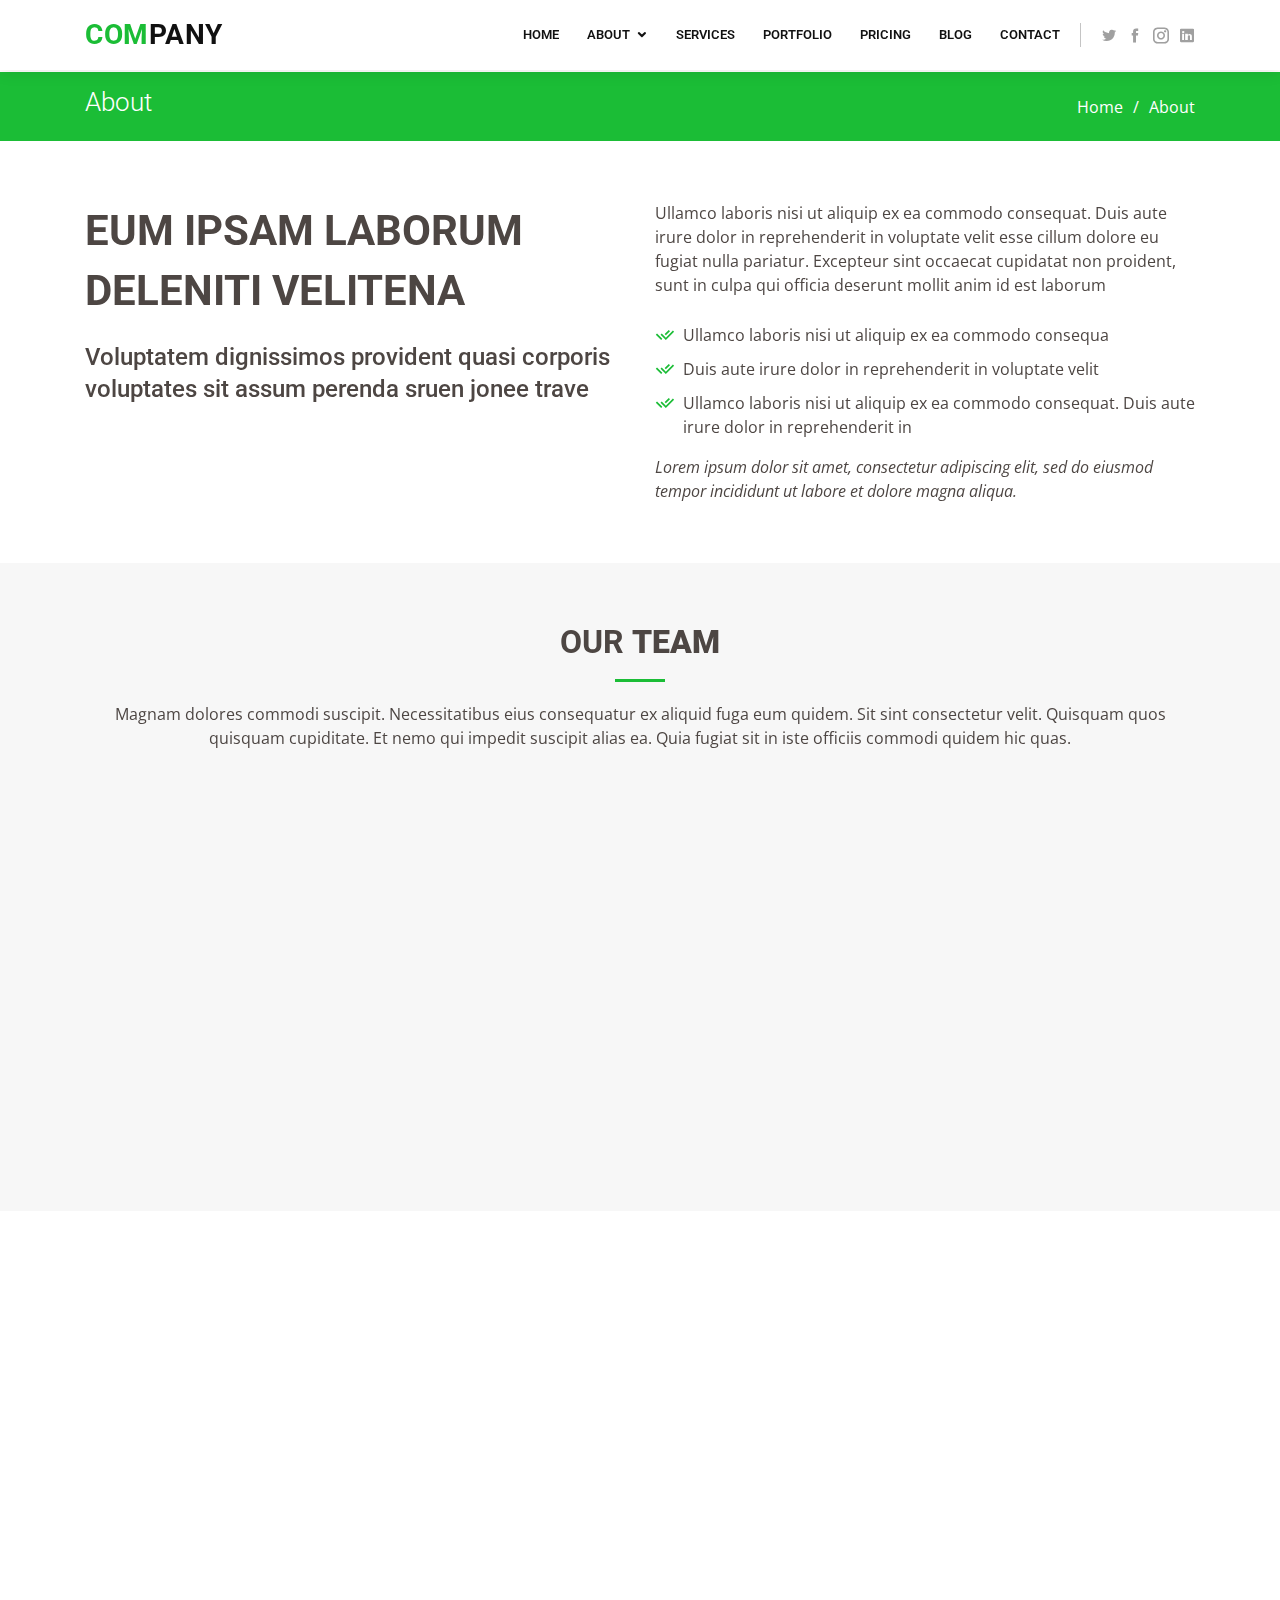
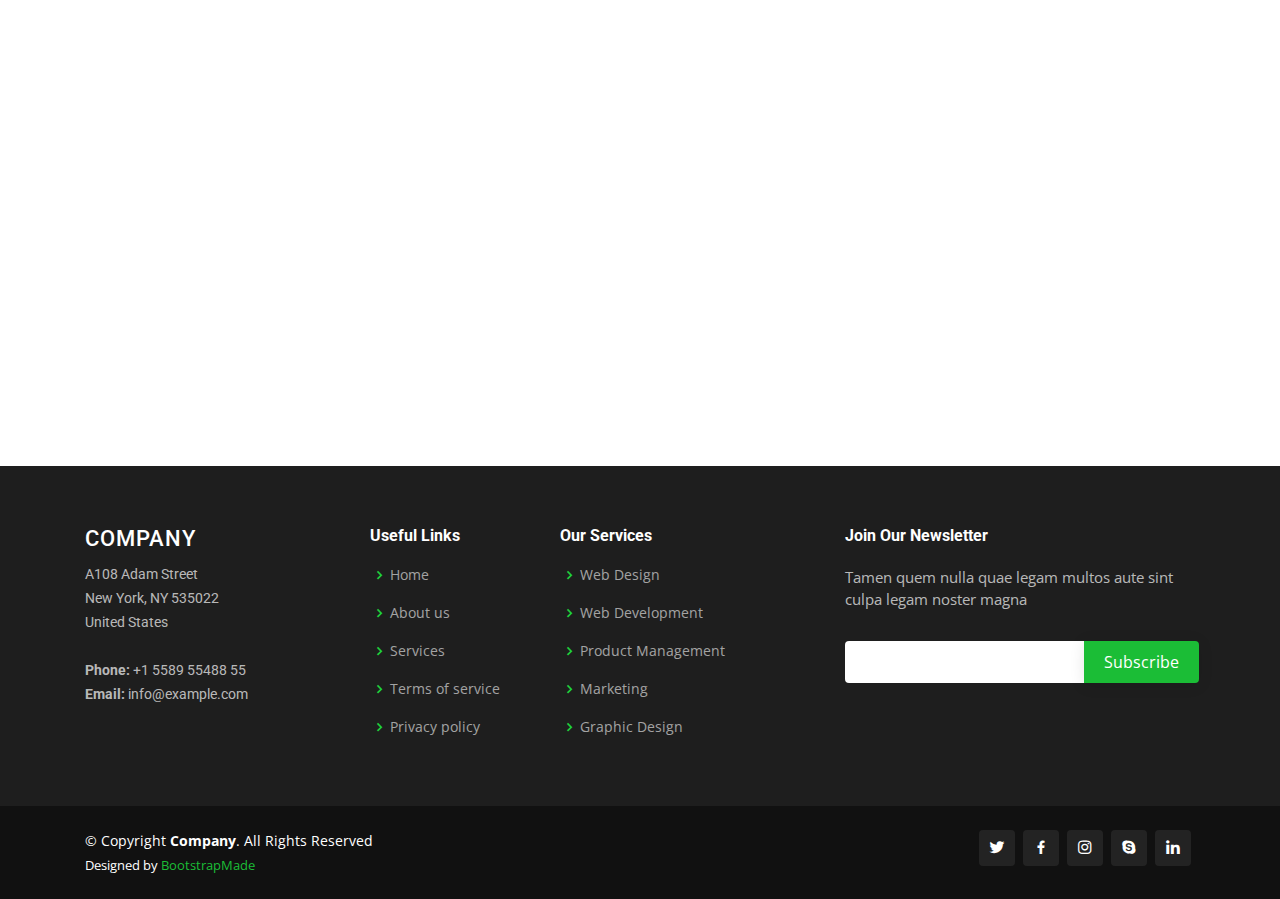
==== about.html @ a6cc64e7 "initial commit" ====
<!DOCTYPE html>
<html lang="en">

<head>
  <meta charset="utf-8">
  <meta content="width=device-width, initial-scale=1.0" name="viewport">

  <title>About - Company Bootstrap Template</title>
  <meta content="" name="descriptison">
  <meta content="" name="keywords">

  <!-- Favicons -->
  <link href="assets/img/favicon.png" rel="icon">
  <link href="assets/img/apple-touch-icon.png" rel="apple-touch-icon">

  <!-- Google Fonts -->
  <link href="https://fonts.googleapis.com/css?family=Open+Sans:300,300i,400,400i,600,600i,700,700i|Roboto:300,300i,400,400i,500,500i,600,600i,700,700i|Poppins:300,300i,400,400i,500,500i,600,600i,700,700i" rel="stylesheet">

  <!-- Vendor CSS Files -->
  <link href="assets/vendor/bootstrap/css/bootstrap.min.css" rel="stylesheet">
  <link href="assets/vendor/icofont/icofont.min.css" rel="stylesheet">
  <link href="assets/vendor/boxicons/css/boxicons.min.css" rel="stylesheet">
  <link href="assets/vendor/animate.css/animate.min.css" rel="stylesheet">
  <link href="assets/vendor/venobox/venobox.css" rel="stylesheet">
  <link href="assets/vendor/owl.carousel/assets/owl.carousel.min.css" rel="stylesheet">
  <link href="assets/vendor/aos/aos.css" rel="stylesheet">
  <link href="assets/vendor/remixicon/remixicon.css" rel="stylesheet">

  <!-- Template Main CSS File -->
  <link href="assets/css/style.css" rel="stylesheet">

  <!-- =======================================================
  * Template Name: Company - v2.0.1
  * Template URL: https://bootstrapmade.com/company-free-html-bootstrap-template/
  * Author: BootstrapMade.com
  * License: https://bootstrapmade.com/license/
  ======================================================== -->
</head>

<body>

  <!-- ======= Header ======= -->
  <header id="header" class="fixed-top">
    <div class="container d-flex align-items-center">

      <h1 class="logo mr-auto"><a href="index.html"><span>Com</span>pany</a></h1>
      <!-- Uncomment below if you prefer to use an image logo -->
      <!-- <a href="index.html" class="logo mr-auto"><img src="assets/img/logo.png" alt="" class="img-fluid"></a>-->

      <nav class="nav-menu d-none d-lg-block">
        <ul>
          <li><a href="index.html">Home</a></li>

          <li class="drop-down"><a href="">About</a>
            <ul>
              <li class="active"><a href="about.html">About Us</a></li>
              <li><a href="team.html">Team</a></li>
              <li><a href="testimonials.html">Testimonials</a></li>
              <li class="drop-down"><a href="#">Deep Drop Down</a>
                <ul>
                  <li><a href="#">Deep Drop Down 1</a></li>
                  <li><a href="#">Deep Drop Down 2</a></li>
                  <li><a href="#">Deep Drop Down 3</a></li>
                  <li><a href="#">Deep Drop Down 4</a></li>
                  <li><a href="#">Deep Drop Down 5</a></li>
                </ul>
              </li>
            </ul>
          </li>

          <li><a href="services.html">Services</a></li>
          <li><a href="portfolio.html">Portfolio</a></li>
          <li><a href="pricing.html">Pricing</a></li>
          <li><a href="blog.html">Blog</a></li>
          <li><a href="contact.html">Contact</a></li>

        </ul>
      </nav><!-- .nav-menu -->

      <div class="header-social-links">
        <a href="#" class="twitter"><i class="icofont-twitter"></i></a>
        <a href="#" class="facebook"><i class="icofont-facebook"></i></a>
        <a href="#" class="instagram"><i class="icofont-instagram"></i></a>
        <a href="#" class="linkedin"><i class="icofont-linkedin"></i></i></a>
      </div>

    </div>
  </header><!-- End Header -->

  <main id="main">

    <!-- ======= Breadcrumbs ======= -->
    <section id="breadcrumbs" class="breadcrumbs">
      <div class="container">

        <div class="d-flex justify-content-between align-items-center">
          <h2>About</h2>
          <ol>
            <li><a href="index.html">Home</a></li>
            <li>About</li>
          </ol>
        </div>

      </div>
    </section><!-- End Breadcrumbs -->

    <!-- ======= About Us Section ======= -->
    <section id="about-us" class="about-us">
      <div class="container" data-aos="fade-up">

        <div class="row content">
          <div class="col-lg-6" data-aos="fade-right">
            <h2>Eum ipsam laborum deleniti velitena</h2>
            <h3>Voluptatem dignissimos provident quasi corporis voluptates sit assum perenda sruen jonee trave</h3>
          </div>
          <div class="col-lg-6 pt-4 pt-lg-0" data-aos="fade-left">
            <p>
              Ullamco laboris nisi ut aliquip ex ea commodo consequat. Duis aute irure dolor in reprehenderit in voluptate
              velit esse cillum dolore eu fugiat nulla pariatur. Excepteur sint occaecat cupidatat non proident, sunt in
              culpa qui officia deserunt mollit anim id est laborum
            </p>
            <ul>
              <li><i class="ri-check-double-line"></i> Ullamco laboris nisi ut aliquip ex ea commodo consequa</li>
              <li><i class="ri-check-double-line"></i> Duis aute irure dolor in reprehenderit in voluptate velit</li>
              <li><i class="ri-check-double-line"></i> Ullamco laboris nisi ut aliquip ex ea commodo consequat. Duis aute irure dolor in reprehenderit in</li>
            </ul>
            <p class="font-italic">
              Lorem ipsum dolor sit amet, consectetur adipiscing elit, sed do eiusmod tempor incididunt ut labore et dolore
              magna aliqua.
            </p>
          </div>
        </div>

      </div>
    </section><!-- End About Us Section -->

    <!-- ======= Our Team Section ======= -->
    <section id="team" class="team section-bg">
      <div class="container">

        <div class="section-title" data-aos="fade-up">
          <h2>Our <strong>Team</strong></h2>
          <p>Magnam dolores commodi suscipit. Necessitatibus eius consequatur ex aliquid fuga eum quidem. Sit sint consectetur velit. Quisquam quos quisquam cupiditate. Et nemo qui impedit suscipit alias ea. Quia fugiat sit in iste officiis commodi quidem hic quas.</p>
        </div>

        <div class="row">

          <div class="col-lg-3 col-md-6 d-flex align-items-stretch">
            <div class="member" data-aos="fade-up">
              <div class="member-img">
                <img src="assets/img/team/team-1.jpg" class="img-fluid" alt="">
                <div class="social">
                  <a href=""><i class="icofont-twitter"></i></a>
                  <a href=""><i class="icofont-facebook"></i></a>
                  <a href=""><i class="icofont-instagram"></i></a>
                  <a href=""><i class="icofont-linkedin"></i></a>
                </div>
              </div>
              <div class="member-info">
                <h4>Walter White</h4>
                <span>Chief Executive Officer</span>
              </div>
            </div>
          </div>

          <div class="col-lg-3 col-md-6 d-flex align-items-stretch">
            <div class="member" data-aos="fade-up" data-aos-delay="100">
              <div class="member-img">
                <img src="assets/img/team/team-2.jpg" class="img-fluid" alt="">
                <div class="social">
                  <a href=""><i class="icofont-twitter"></i></a>
                  <a href=""><i class="icofont-facebook"></i></a>
                  <a href=""><i class="icofont-instagram"></i></a>
                  <a href=""><i class="icofont-linkedin"></i></a>
                </div>
              </div>
              <div class="member-info">
                <h4>Sarah Jhonson</h4>
                <span>Product Manager</span>
              </div>
            </div>
          </div>

          <div class="col-lg-3 col-md-6 d-flex align-items-stretch">
            <div class="member" data-aos="fade-up" data-aos-delay="200">
              <div class="member-img">
                <img src="assets/img/team/team-3.jpg" class="img-fluid" alt="">
                <div class="social">
                  <a href=""><i class="icofont-twitter"></i></a>
                  <a href=""><i class="icofont-facebook"></i></a>
                  <a href=""><i class="icofont-instagram"></i></a>
                  <a href=""><i class="icofont-linkedin"></i></a>
                </div>
              </div>
              <div class="member-info">
                <h4>William Anderson</h4>
                <span>CTO</span>
              </div>
            </div>
          </div>

          <div class="col-lg-3 col-md-6 d-flex align-items-stretch">
            <div class="member" data-aos="fade-up" data-aos-delay="300">
              <div class="member-img">
                <img src="assets/img/team/team-4.jpg" class="img-fluid" alt="">
                <div class="social">
                  <a href=""><i class="icofont-twitter"></i></a>
                  <a href=""><i class="icofont-facebook"></i></a>
                  <a href=""><i class="icofont-instagram"></i></a>
                  <a href=""><i class="icofont-linkedin"></i></a>
                </div>
              </div>
              <div class="member-info">
                <h4>Amanda Jepson</h4>
                <span>Accountant</span>
              </div>
            </div>
          </div>

        </div>

      </div>
    </section><!-- End Our Team Section -->

    <!-- ======= Our Skills Section ======= -->
    <section id="skills" class="skills">
      <div class="container">

        <div class="section-title" data-aos="fade-up">
          <h2>Our <strong>Skills</strong></h2>
          <p>Magnam dolores commodi suscipit. Necessitatibus eius consequatur ex aliquid fuga eum quidem. Sit sint consectetur velit. Quisquam quos quisquam cupiditate. Et nemo qui impedit suscipit alias ea. Quia fugiat sit in iste officiis commodi quidem hic quas.</p>
        </div>

        <div class="row skills-content">

          <div class="col-lg-6" data-aos="fade-up">

            <div class="progress">
              <span class="skill">HTML <i class="val">100%</i></span>
              <div class="progress-bar-wrap">
                <div class="progress-bar" role="progressbar" aria-valuenow="100" aria-valuemin="0" aria-valuemax="100"></div>
              </div>
            </div>

            <div class="progress">
              <span class="skill">CSS <i class="val">90%</i></span>
              <div class="progress-bar-wrap">
                <div class="progress-bar" role="progressbar" aria-valuenow="90" aria-valuemin="0" aria-valuemax="100"></div>
              </div>
            </div>

            <div class="progress">
              <span class="skill">JavaScript <i class="val">75%</i></span>
              <div class="progress-bar-wrap">
                <div class="progress-bar" role="progressbar" aria-valuenow="75" aria-valuemin="0" aria-valuemax="100"></div>
              </div>
            </div>

          </div>

          <div class="col-lg-6" data-aos="fade-up" data-aos-delay="100">

            <div class="progress">
              <span class="skill">PHP <i class="val">80%</i></span>
              <div class="progress-bar-wrap">
                <div class="progress-bar" role="progressbar" aria-valuenow="80" aria-valuemin="0" aria-valuemax="100"></div>
              </div>
            </div>

            <div class="progress">
              <span class="skill">WordPress/CMS <i class="val">90%</i></span>
              <div class="progress-bar-wrap">
                <div class="progress-bar" role="progressbar" aria-valuenow="90" aria-valuemin="0" aria-valuemax="100"></div>
              </div>
            </div>

            <div class="progress">
              <span class="skill">Photoshop <i class="val">55%</i></span>
              <div class="progress-bar-wrap">
                <div class="progress-bar" role="progressbar" aria-valuenow="55" aria-valuemin="0" aria-valuemax="100"></div>
              </div>
            </div>

          </div>

        </div>

      </div>
    </section><!-- End Our Skills Section -->

    <!-- ======= Our Clients Section ======= -->
    <section id="clients" class="clients">
      <div class="container" data-aos="fade-up">

        <div class="section-title">
          <h2>Clients</h2>
        </div>

        <div class="row no-gutters clients-wrap clearfix" data-aos="fade-up">

          <div class="col-lg-3 col-md-4 col-6">
            <div class="client-logo">
              <img src="assets/img/clients/client-1.png" class="img-fluid" alt="">
            </div>
          </div>

          <div class="col-lg-3 col-md-4 col-6">
            <div class="client-logo">
              <img src="assets/img/clients/client-2.png" class="img-fluid" alt="">
            </div>
          </div>

          <div class="col-lg-3 col-md-4 col-6">
            <div class="client-logo">
              <img src="assets/img/clients/client-3.png" class="img-fluid" alt="">
            </div>
          </div>

          <div class="col-lg-3 col-md-4 col-6">
            <div class="client-logo">
              <img src="assets/img/clients/client-4.png" class="img-fluid" alt="">
            </div>
          </div>

          <div class="col-lg-3 col-md-4 col-6">
            <div class="client-logo">
              <img src="assets/img/clients/client-5.png" class="img-fluid" alt="">
            </div>
          </div>

          <div class="col-lg-3 col-md-4 col-6">
            <div class="client-logo">
              <img src="assets/img/clients/client-6.png" class="img-fluid" alt="">
            </div>
          </div>

          <div class="col-lg-3 col-md-4 col-6">
            <div class="client-logo">
              <img src="assets/img/clients/client-7.png" class="img-fluid" alt="">
            </div>
          </div>

          <div class="col-lg-3 col-md-4 col-6">
            <div class="client-logo">
              <img src="assets/img/clients/client-8.png" class="img-fluid" alt="">
            </div>
          </div>

        </div>

      </div>
    </section><!-- End Our Clients Section -->

  </main><!-- End #main -->

  <!-- ======= Footer ======= -->
  <footer id="footer">

    <div class="footer-top">
      <div class="container">
        <div class="row">

          <div class="col-lg-3 col-md-6 footer-contact">
            <h3>Company</h3>
            <p>
              A108 Adam Street <br>
              New York, NY 535022<br>
              United States <br><br>
              <strong>Phone:</strong> +1 5589 55488 55<br>
              <strong>Email:</strong> info@example.com<br>
            </p>
          </div>

          <div class="col-lg-2 col-md-6 footer-links">
            <h4>Useful Links</h4>
            <ul>
              <li><i class="bx bx-chevron-right"></i> <a href="#">Home</a></li>
              <li><i class="bx bx-chevron-right"></i> <a href="#">About us</a></li>
              <li><i class="bx bx-chevron-right"></i> <a href="#">Services</a></li>
              <li><i class="bx bx-chevron-right"></i> <a href="#">Terms of service</a></li>
              <li><i class="bx bx-chevron-right"></i> <a href="#">Privacy policy</a></li>
            </ul>
          </div>

          <div class="col-lg-3 col-md-6 footer-links">
            <h4>Our Services</h4>
            <ul>
              <li><i class="bx bx-chevron-right"></i> <a href="#">Web Design</a></li>
              <li><i class="bx bx-chevron-right"></i> <a href="#">Web Development</a></li>
              <li><i class="bx bx-chevron-right"></i> <a href="#">Product Management</a></li>
              <li><i class="bx bx-chevron-right"></i> <a href="#">Marketing</a></li>
              <li><i class="bx bx-chevron-right"></i> <a href="#">Graphic Design</a></li>
            </ul>
          </div>

          <div class="col-lg-4 col-md-6 footer-newsletter">
            <h4>Join Our Newsletter</h4>
            <p>Tamen quem nulla quae legam multos aute sint culpa legam noster magna</p>
            <form action="" method="post">
              <input type="email" name="email"><input type="submit" value="Subscribe">
            </form>
          </div>

        </div>
      </div>
    </div>

    <div class="container d-md-flex py-4">

      <div class="mr-md-auto text-center text-md-left">
        <div class="copyright">
          &copy; Copyright <strong><span>Company</span></strong>. All Rights Reserved
        </div>
        <div class="credits">
          <!-- All the links in the footer should remain intact. -->
          <!-- You can delete the links only if you purchased the pro version. -->
          <!-- Licensing information: https://bootstrapmade.com/license/ -->
          <!-- Purchase the pro version with working PHP/AJAX contact form: https://bootstrapmade.com/company-free-html-bootstrap-template/ -->
          Designed by <a href="https://bootstrapmade.com/">BootstrapMade</a>
        </div>
      </div>
      <div class="social-links text-center text-md-right pt-3 pt-md-0">
        <a href="#" class="twitter"><i class="bx bxl-twitter"></i></a>
        <a href="#" class="facebook"><i class="bx bxl-facebook"></i></a>
        <a href="#" class="instagram"><i class="bx bxl-instagram"></i></a>
        <a href="#" class="google-plus"><i class="bx bxl-skype"></i></a>
        <a href="#" class="linkedin"><i class="bx bxl-linkedin"></i></a>
      </div>
    </div>
  </footer><!-- End Footer -->

  <a href="#" class="back-to-top"><i class="icofont-simple-up"></i></a>

  <!-- Vendor JS Files -->
  <script src="assets/vendor/jquery/jquery.min.js"></script>
  <script src="assets/vendor/bootstrap/js/bootstrap.bundle.min.js"></script>
  <script src="assets/vendor/jquery.easing/jquery.easing.min.js"></script>
  <script src="assets/vendor/php-email-form/validate.js"></script>
  <script src="assets/vendor/jquery-sticky/jquery.sticky.js"></script>
  <script src="assets/vendor/isotope-layout/isotope.pkgd.min.js"></script>
  <script src="assets/vendor/venobox/venobox.min.js"></script>
  <script src="assets/vendor/waypoints/jquery.waypoints.min.js"></script>
  <script src="assets/vendor/owl.carousel/owl.carousel.min.js"></script>
  <script src="assets/vendor/aos/aos.js"></script>

  <!-- Template Main JS File -->
  <script src="assets/js/main.js"></script>

</body>

</html>
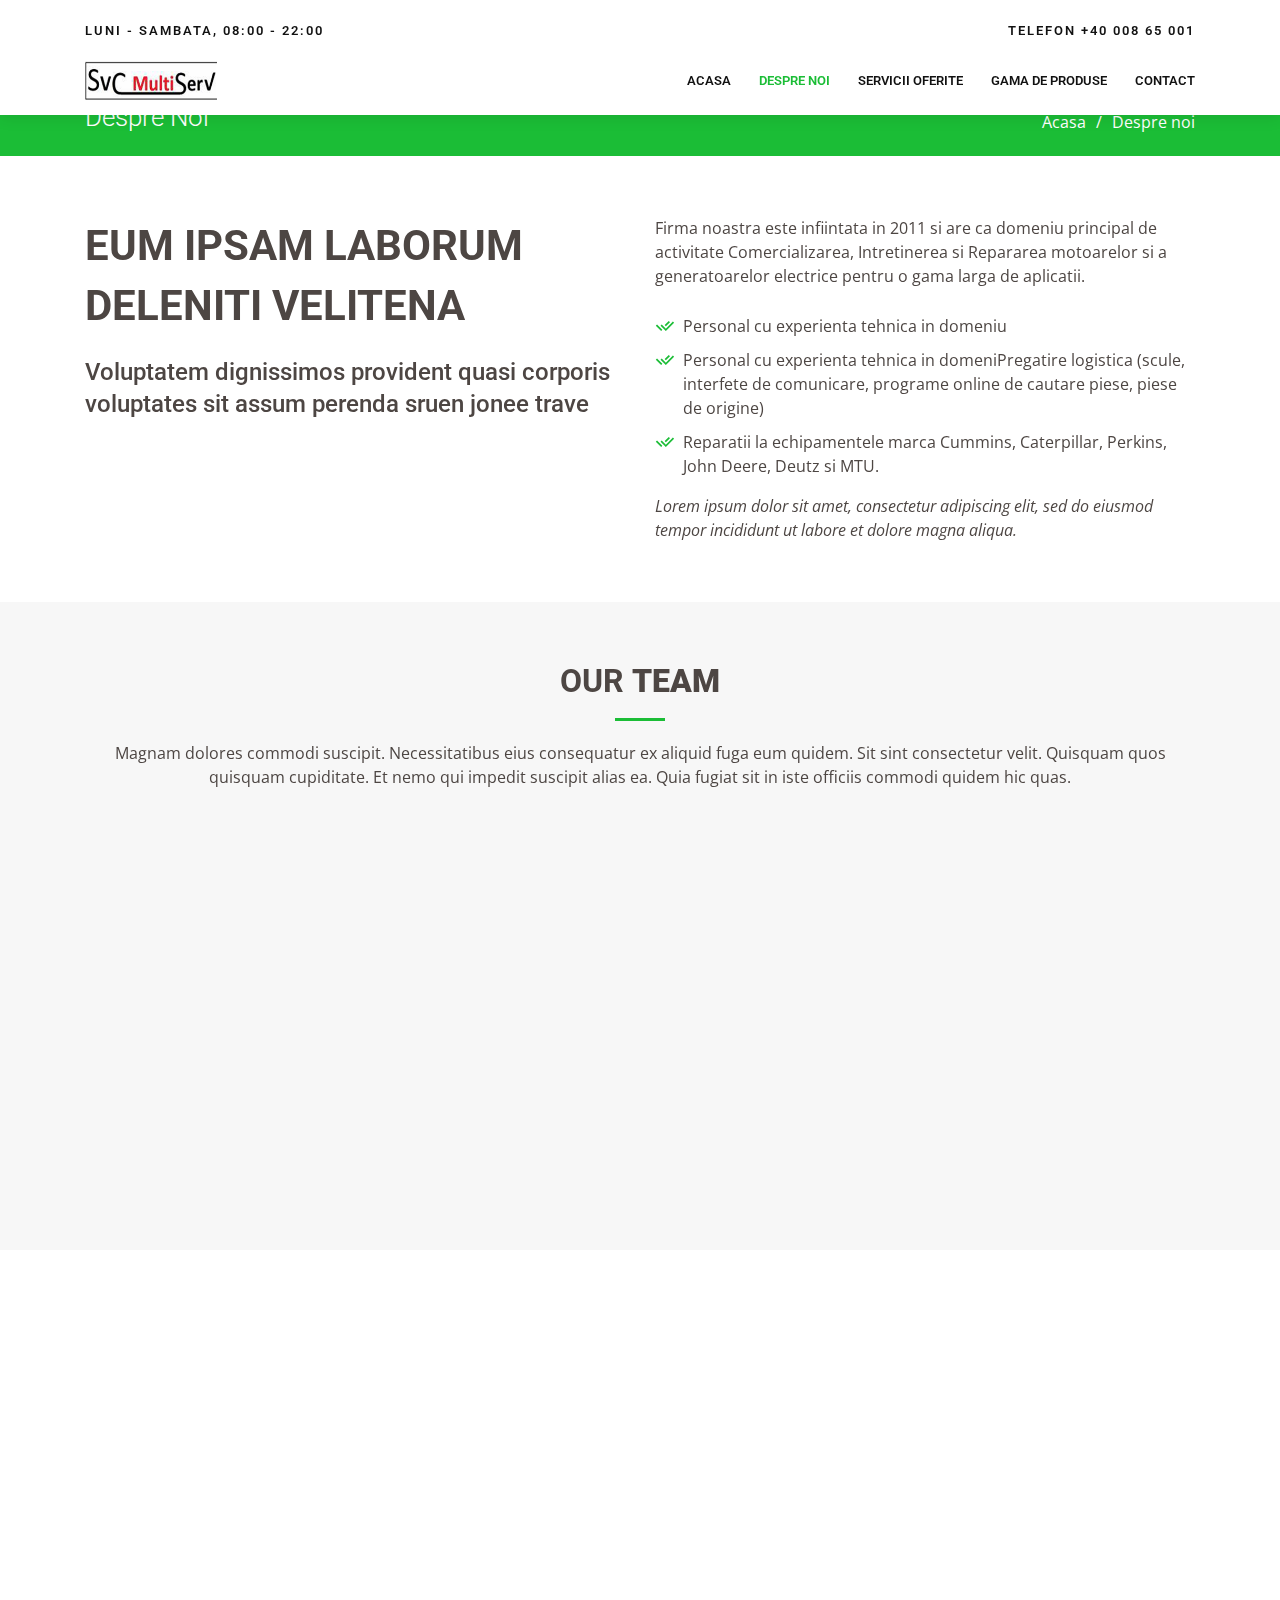
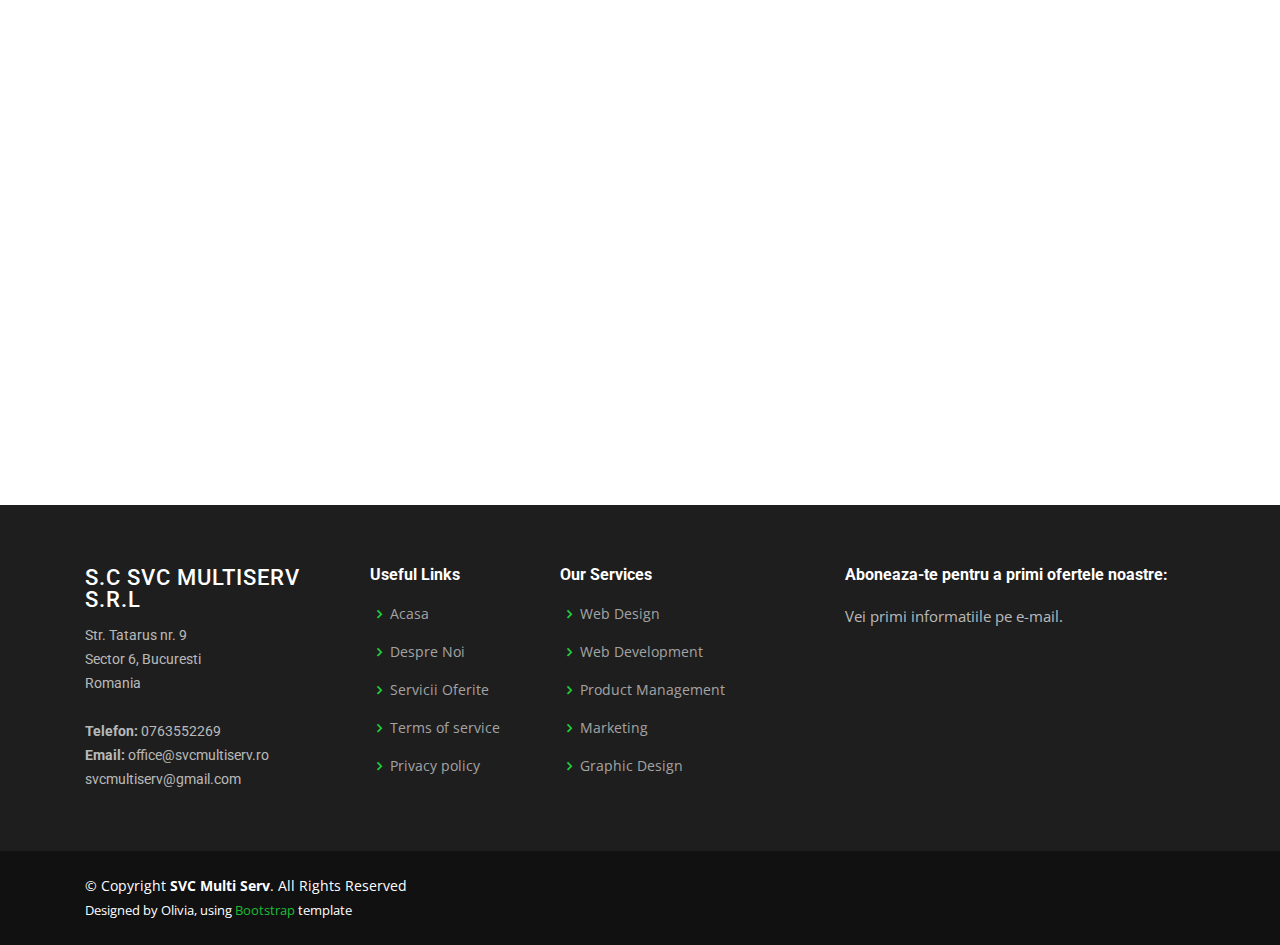
==== commit a4f44d90: "final change to logo path and comment the social-links" ====
--- a/about.html
+++ b/about.html
@@ -5,13 +5,12 @@
   <meta charset="utf-8">
   <meta content="width=device-width, initial-scale=1.0" name="viewport">
 
-  <title>About - Company Bootstrap Template</title>
+  <title>SVC Multi Serv - Despre Noi</title>
   <meta content="" name="descriptison">
   <meta content="" name="keywords">
 
   <!-- Favicons -->
-  <link href="assets/img/favicon.png" rel="icon">
-  <link href="assets/img/apple-touch-icon.png" rel="apple-touch-icon">
+  <link href="assets/img/SVC_logo.PNG" rel="icon">
 
   <!-- Google Fonts -->
   <link href="https://fonts.googleapis.com/css?family=Open+Sans:300,300i,400,400i,600,600i,700,700i|Roboto:300,300i,400,400i,500,500i,600,600i,700,700i|Poppins:300,300i,400,400i,500,500i,600,600i,700,700i" rel="stylesheet">
@@ -41,17 +40,31 @@
 
   <!-- ======= Header ======= -->
   <header id="header" class="fixed-top">
+
+      <div class="top-area top-padding">
+        <div class="container">
+          <div class="row">
+            <div class="col-sm-6 col-md-6">
+              <p class="bold text-left">Luni - Sambata,     08:00 - 22:00 </p>
+            </div>
+            <div class="col-sm-6 col-md-6">
+              <p class="bold text-right">Telefon      +40 008 65 001</p>
+            </div>
+          </div>
+        </div>
+      </div>
+
     <div class="container d-flex align-items-center">
 
-      <h1 class="logo mr-auto"><a href="index.html"><span>Com</span>pany</a></h1>
+      <h1 class="logo mr-auto"><a href="index.html"><img src="assets/img/SVC_logo.PNG" alt="logo" class="img-fluid"></a></h1>
       <!-- Uncomment below if you prefer to use an image logo -->
       <!-- <a href="index.html" class="logo mr-auto"><img src="assets/img/logo.png" alt="" class="img-fluid"></a>-->
 
       <nav class="nav-menu d-none d-lg-block">
         <ul>
-          <li><a href="index.html">Home</a></li>
-
-          <li class="drop-down"><a href="">About</a>
+          <li><a href="index.html">Acasa</a></li>
+<!-- 
+          <li class="drop-down"><a href="">Despre Noi</a>
             <ul>
               <li class="active"><a href="about.html">About Us</a></li>
               <li><a href="team.html">Team</a></li>
@@ -66,23 +79,24 @@
                 </ul>
               </li>
             </ul>
-          </li>
-
-          <li><a href="services.html">Services</a></li>
-          <li><a href="portfolio.html">Portfolio</a></li>
-          <li><a href="pricing.html">Pricing</a></li>
-          <li><a href="blog.html">Blog</a></li>
+          </li> -->
+
+          <li class="active"><a href="">Despre Noi</a></li>
+          <li><a href="services.html">Servicii Oferite</a></li>
+          <!-- <li><a href="pricing.html">Gama de produse</a></li> -->
+          <li><a href="portfolio.html">Gama de produse</a></li>
+          <!-- <li><a href="blog.html">Blog</a></li> -->
           <li><a href="contact.html">Contact</a></li>
 
         </ul>
       </nav><!-- .nav-menu -->
 
-      <div class="header-social-links">
+<!--       <div class="header-social-links">
         <a href="#" class="twitter"><i class="icofont-twitter"></i></a>
         <a href="#" class="facebook"><i class="icofont-facebook"></i></a>
         <a href="#" class="instagram"><i class="icofont-instagram"></i></a>
         <a href="#" class="linkedin"><i class="icofont-linkedin"></i></i></a>
-      </div>
+      </div> -->
 
     </div>
   </header><!-- End Header -->
@@ -90,14 +104,14 @@
   <main id="main">
 
     <!-- ======= Breadcrumbs ======= -->
-    <section id="breadcrumbs" class="breadcrumbs">
+    <section id="breadcrumbs" class="breadcrumbs" style="padding-top: 30px;">
       <div class="container">
 
         <div class="d-flex justify-content-between align-items-center">
-          <h2>About</h2>
+          <h2>Despre Noi</h2>
           <ol>
-            <li><a href="index.html">Home</a></li>
-            <li>About</li>
+            <li><a href="index.html">Acasa</a></li>
+            <li>Despre noi</li>
           </ol>
         </div>
 
@@ -115,14 +129,12 @@
           </div>
           <div class="col-lg-6 pt-4 pt-lg-0" data-aos="fade-left">
             <p>
-              Ullamco laboris nisi ut aliquip ex ea commodo consequat. Duis aute irure dolor in reprehenderit in voluptate
-              velit esse cillum dolore eu fugiat nulla pariatur. Excepteur sint occaecat cupidatat non proident, sunt in
-              culpa qui officia deserunt mollit anim id est laborum
+              Firma noastra este infiintata in 2011 si are ca domeniu principal de activitate Comercializarea, Intretinerea si Repararea motoarelor si a generatoarelor electrice pentru o gama larga de aplicatii.
             </p>
             <ul>
-              <li><i class="ri-check-double-line"></i> Ullamco laboris nisi ut aliquip ex ea commodo consequa</li>
-              <li><i class="ri-check-double-line"></i> Duis aute irure dolor in reprehenderit in voluptate velit</li>
-              <li><i class="ri-check-double-line"></i> Ullamco laboris nisi ut aliquip ex ea commodo consequat. Duis aute irure dolor in reprehenderit in</li>
+              <li><i class="ri-check-double-line"></i> Personal cu experienta tehnica in domeniu</li>
+              <li><i class="ri-check-double-line"></i> Personal cu experienta tehnica in domeniPregatire logistica (scule, interfete de comunicare, programe online de cautare piese, piese de origine)</li>
+              <li><i class="ri-check-double-line"></i> Reparatii la echipamentele marca Cummins, Caterpillar, Perkins, John Deere, Deutz si MTU.</li>
             </ul>
             <p class="font-italic">
               Lorem ipsum dolor sit amet, consectetur adipiscing elit, sed do eiusmod tempor incididunt ut labore et dolore
@@ -361,22 +373,24 @@
         <div class="row">
 
           <div class="col-lg-3 col-md-6 footer-contact">
-            <h3>Company</h3>
+            <h3>S.C Svc Multiserv S.R.L</h3>
             <p>
-              A108 Adam Street <br>
-              New York, NY 535022<br>
-              United States <br><br>
-              <strong>Phone:</strong> +1 5589 55488 55<br>
-              <strong>Email:</strong> info@example.com<br>
+              Str. Tatarus nr. 9 <br>
+              Sector 6, Bucuresti<br>
+              Romania <br><br>
+              <strong>Telefon:</strong> 0763552269<br>
+              <strong>Email:</strong> office@svcmultiserv.ro<br>
+              svcmultiserv@gmail.com<br>
             </p>
           </div>
+
 
           <div class="col-lg-2 col-md-6 footer-links">
             <h4>Useful Links</h4>
             <ul>
-              <li><i class="bx bx-chevron-right"></i> <a href="#">Home</a></li>
-              <li><i class="bx bx-chevron-right"></i> <a href="#">About us</a></li>
-              <li><i class="bx bx-chevron-right"></i> <a href="#">Services</a></li>
+              <li><i class="bx bx-chevron-right"></i> <a href="index.html">Acasa</a></li>
+              <li><i class="bx bx-chevron-right"></i> <a href="about.html">Despre Noi</a></li>
+              <li><i class="bx bx-chevron-right"></i> <a href="services.html">Servicii Oferite</a></li>
               <li><i class="bx bx-chevron-right"></i> <a href="#">Terms of service</a></li>
               <li><i class="bx bx-chevron-right"></i> <a href="#">Privacy policy</a></li>
             </ul>
@@ -394,11 +408,31 @@
           </div>
 
           <div class="col-lg-4 col-md-6 footer-newsletter">
-            <h4>Join Our Newsletter</h4>
-            <p>Tamen quem nulla quae legam multos aute sint culpa legam noster magna</p>
-            <form action="" method="post">
-              <input type="email" name="email"><input type="submit" value="Subscribe">
+            <h4>Aboneaza-te pentru a primi ofertele noastre:</h4>
+            <p>Vei primi informatiile pe e-mail.</p>
+<!--             <form action="https://yahoo.us20.list-manage.com/subscribe/post?u=3af3777986cb78d597ac109d2&amp;id=5627ce2551" method="post" id="mc-embedded-subscribe-form" name="mc-embedded-subscribe-form" class="validate" target="_blank" novalidate>
+              <input type="email" name="EMAIL" class="email" id="mce-EMAIL" placeholder="adresa de e-mail" required><input type="submit" value="Abonati-va" name="subscribe" id="mc-embedded-subscribe" class="button">
+            </form> -->
+
+
+
+            <!-- Begin Mailchimp Signup Form -->
+
+<!--             <div id="mc_embed_signup">
+            <form action="https://yahoo.us20.list-manage.com/subscribe/post?u=3af3777986cb78d597ac109d2&amp;id=5627ce2551" method="post" id="mc-embedded-subscribe-form" name="mc-embedded-subscribe-form" class="validate" target="_blank" novalidate>
+                <div id="mc_embed_signup_scroll">
+              <label for="mce-EMAIL">Aboneaza-te pentru a primi ofertele noastre:</label>
+              <input type="email" value="" name="EMAIL" class="email" id="mce-EMAIL" placeholder="email address" required> -->
+                <!-- real people should not fill this in and expect good things - do not remove this or risk form bot signups-->
+<!--                 <div style="position: absolute; left: -5000px;" aria-hidden="true"><input type="text" name="b_3af3777986cb78d597ac109d2_5627ce2551" tabindex="-1" value=""></div>
+                <div class="clear"><input type="submit" value="Subscribe" name="subscribe" id="mc-embedded-subscribe" class="button"></div>
+                </div>
             </form>
+            </div> -->
+
+            <!--End mc_embed_signup-->
+
+
           </div>
 
         </div>
@@ -409,26 +443,25 @@
 
       <div class="mr-md-auto text-center text-md-left">
         <div class="copyright">
-          &copy; Copyright <strong><span>Company</span></strong>. All Rights Reserved
+          &copy; Copyright <strong><span>SVC Multi Serv</span></strong>. All Rights Reserved
         </div>
         <div class="credits">
           <!-- All the links in the footer should remain intact. -->
           <!-- You can delete the links only if you purchased the pro version. -->
           <!-- Licensing information: https://bootstrapmade.com/license/ -->
           <!-- Purchase the pro version with working PHP/AJAX contact form: https://bootstrapmade.com/company-free-html-bootstrap-template/ -->
-          Designed by <a href="https://bootstrapmade.com/">BootstrapMade</a>
-        </div>
-      </div>
-      <div class="social-links text-center text-md-right pt-3 pt-md-0">
+          Designed by Olivia, using <a href="https://bootstrapmade.com/">Bootstrap</a> template
+        </div>
+      </div>
+<!--       <div class="social-links text-center text-md-right pt-3 pt-md-0">
         <a href="#" class="twitter"><i class="bx bxl-twitter"></i></a>
         <a href="#" class="facebook"><i class="bx bxl-facebook"></i></a>
         <a href="#" class="instagram"><i class="bx bxl-instagram"></i></a>
         <a href="#" class="google-plus"><i class="bx bxl-skype"></i></a>
         <a href="#" class="linkedin"><i class="bx bxl-linkedin"></i></a>
-      </div>
+      </div> -->
     </div>
   </footer><!-- End Footer -->
-
   <a href="#" class="back-to-top"><i class="icofont-simple-up"></i></a>
 
   <!-- Vendor JS Files -->
